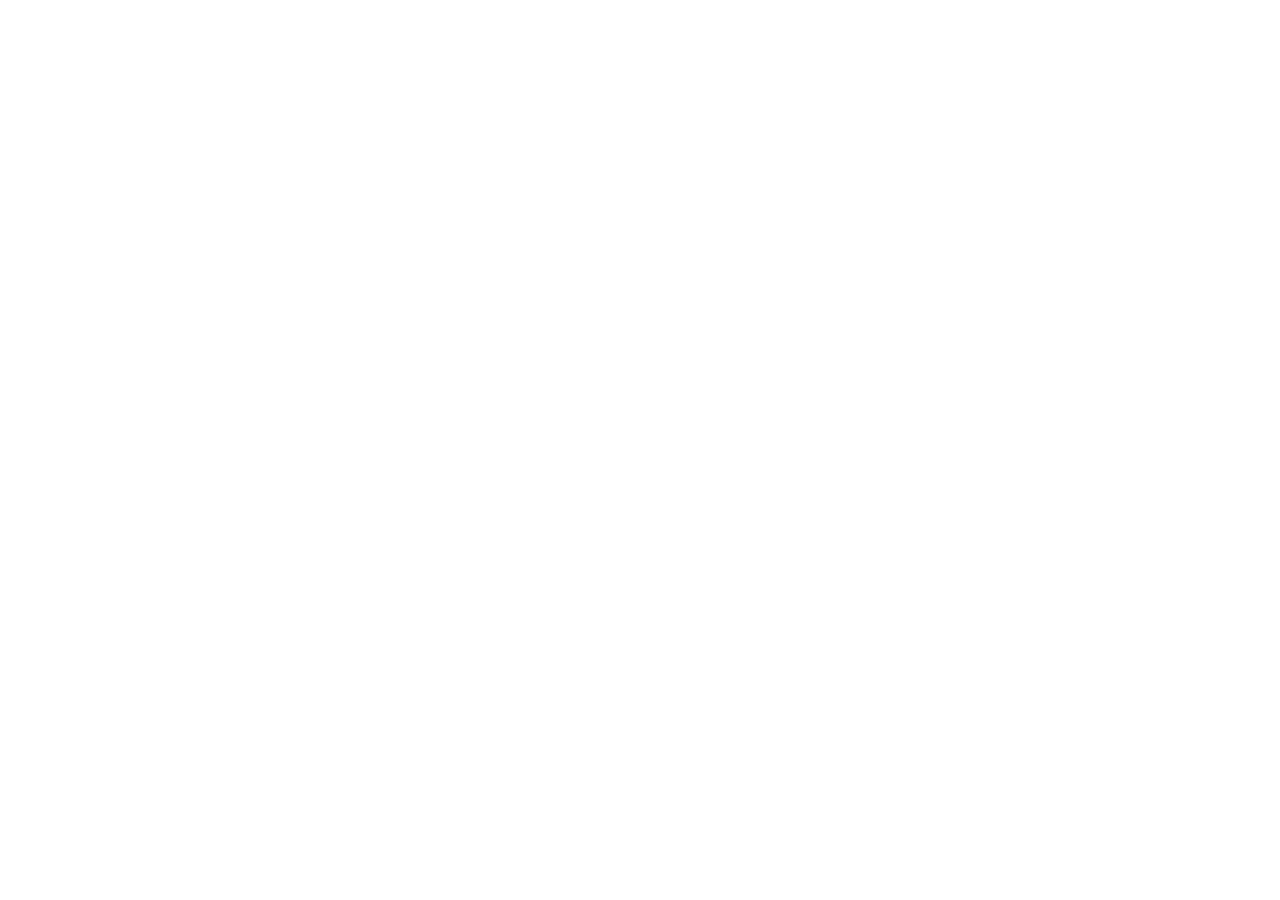
==== index.html @ 4c338eb1 "1" ====
<!DOCTYPE html>
<html lang="en">
    <head>
        <meta charset="UTF-8">
        <meta name="viewport" content="width=device-width, initial-scale=1.0">
        <title>Document</title>
    </head>
    <body>

    </body>
</html>
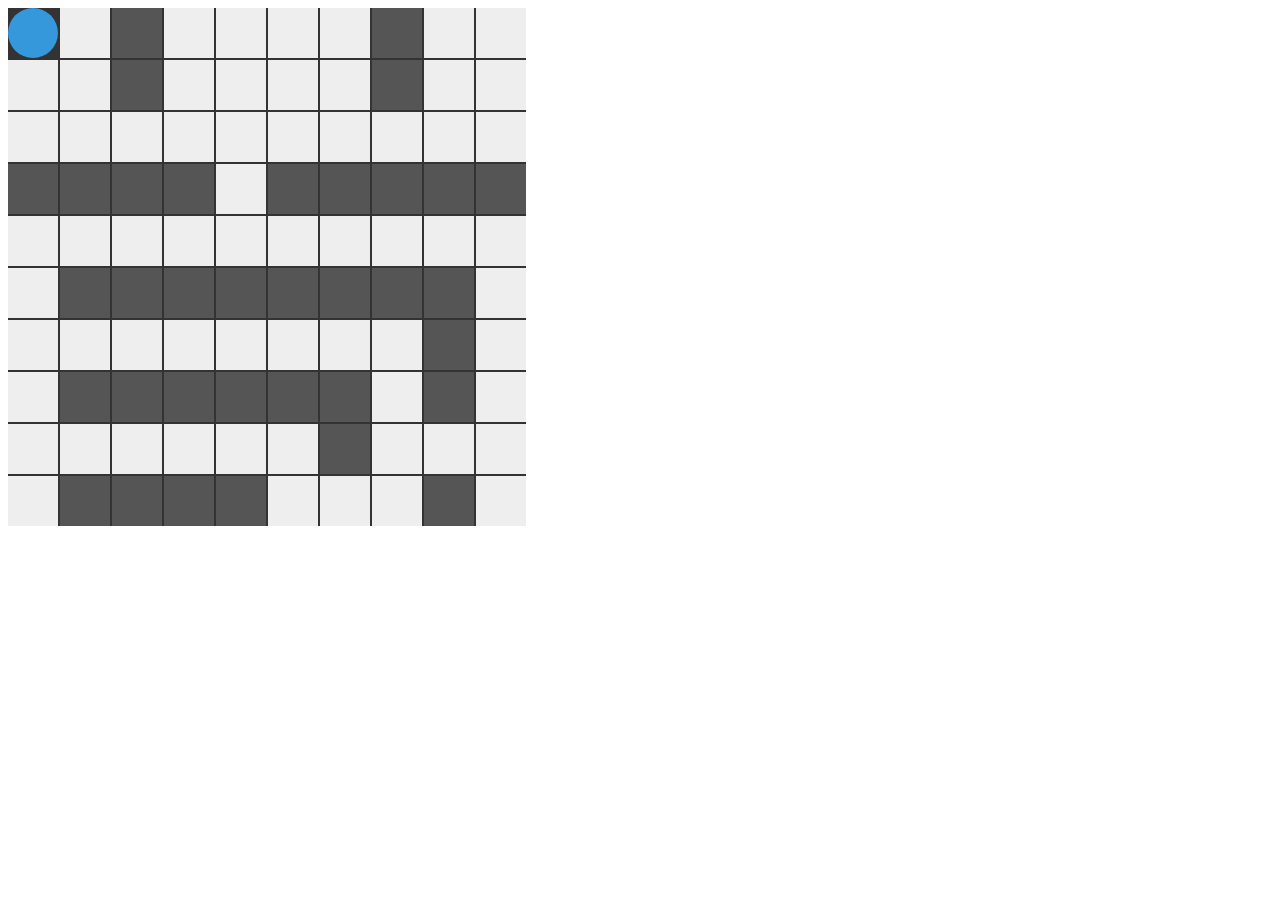
==== commit 42975419: "first logic" ====
--- a/index.html
+++ b/index.html
@@ -1,11 +1,14 @@
 <!DOCTYPE html>
-<html lang="en">
+<html lang="uk">
     <head>
         <meta charset="UTF-8">
         <meta name="viewport" content="width=device-width, initial-scale=1.0">
-        <title>Document</title>
+        <link rel="stylesheet" href="style/board.css">
+        <title>Interectiv Map</title>
     </head>
     <body>
-
+        <div id="game-board" class="board"></div>
+</style>
+<script src="logick/interectiv.js"></script>
     </body>
 </html>
--- a/style/board.css
+++ b/style/board.css
@@ -0,0 +1,20 @@
+ #game-board {
+    display: grid;
+    grid-template-columns: repeat(10, 50px); 
+    grid-template-rows: repeat(10, 50px);
+    gap: 2px;
+    background-color: #333;
+    width: max-content;
+  }
+
+  .cell {
+    width: 50px;
+    height: 50px;
+    background-color: #eee;
+    display: flex;
+    align-items: center;
+    justify-content: center;
+  }
+
+  .wall { background-color: #555; }
+  .player { background-color: #3498db; border-radius: 50%; }
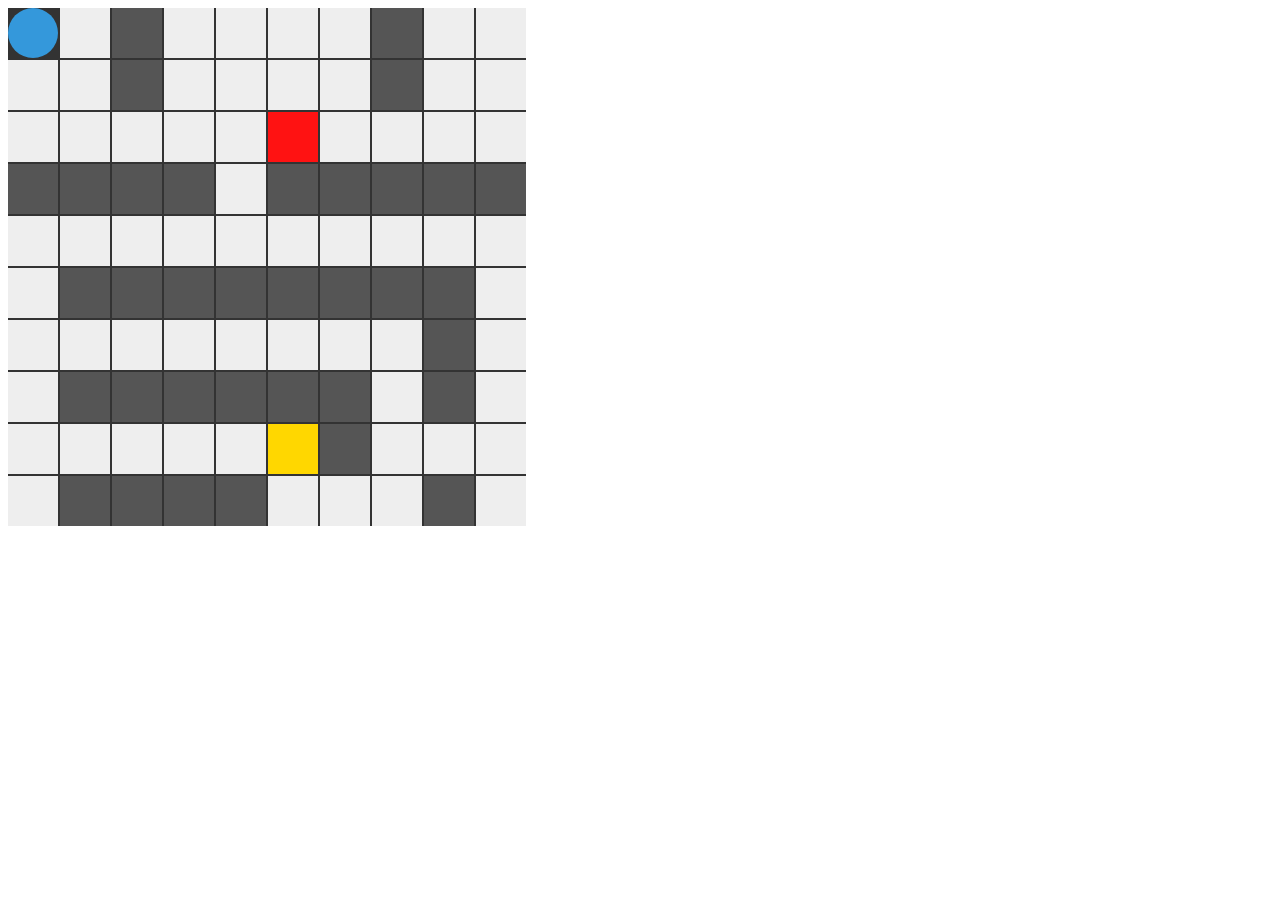
==== commit 4d9643f5: "Прописана основна логіка гри" ====
--- a/index.html
+++ b/index.html
@@ -8,6 +8,14 @@
     </head>
     <body>
         <div id="game-board" class="board"></div>
+        <div id="overlay" class="overlay" style="display: none;">
+  <div class="box">
+    <h2>Заголовок</h2>
+    <p>Контент боксу</p>
+    <button onclick="hideBox()">Закрити</button>
+  </div>
+</div>
+
 </style>
 <script src="logick/interectiv.js"></script>
     </body>
--- a/style/board.css
+++ b/style/board.css
@@ -1,20 +1,61 @@
- #game-board {
-    display: grid;
-    grid-template-columns: repeat(10, 50px); 
-    grid-template-rows: repeat(10, 50px);
-    gap: 2px;
-    background-color: #333;
-    width: max-content;
-  }
+#game-board {
+  display: grid;
+  grid-template-columns: repeat(10, 50px);
+  grid-template-rows: repeat(10, 50px);
+  gap: 2px;
+  background-color: #333;
+  width: max-content;
+}
 
-  .cell {
-    width: 50px;
-    height: 50px;
-    background-color: #eee;
-    display: flex;
-    align-items: center;
-    justify-content: center;
-  }
+.cell {
+  width: 50px;
+  height: 50px;
+  background-color: #eee;
+  display: flex;
+  align-items: center;
+  justify-content: center;
+}
 
-  .wall { background-color: #555; }
-  .player { background-color: #3498db; border-radius: 50%; }+.wall {
+  background-color: #555;
+}
+.player {
+  background-color: #3498db;
+  border-radius: 50%;
+}
+.ladder-up {
+  background-color: #f1c40f;
+  position: relative;
+}
+.ladder-up::after {
+  content: "▲";
+}
+
+.ladder-down {
+  background-color: #e67e22;
+  position: relative;
+}
+.ladder-down::after {
+  content: "▼";
+}
+.stairs {
+  background-color: gold;
+}
+.overlay {
+  position: fixed;
+  inset: 0;
+  background: rgba(0, 0, 0, 0.5);
+  display: flex;
+  align-items: center;
+  justify-content: center;
+  z-index: 999;
+}
+
+.box {
+  background: #fff;
+  padding: 20px 30px;
+  border-radius: 10px;
+}
+.trigger {
+ background-color: #ff1212;
+}
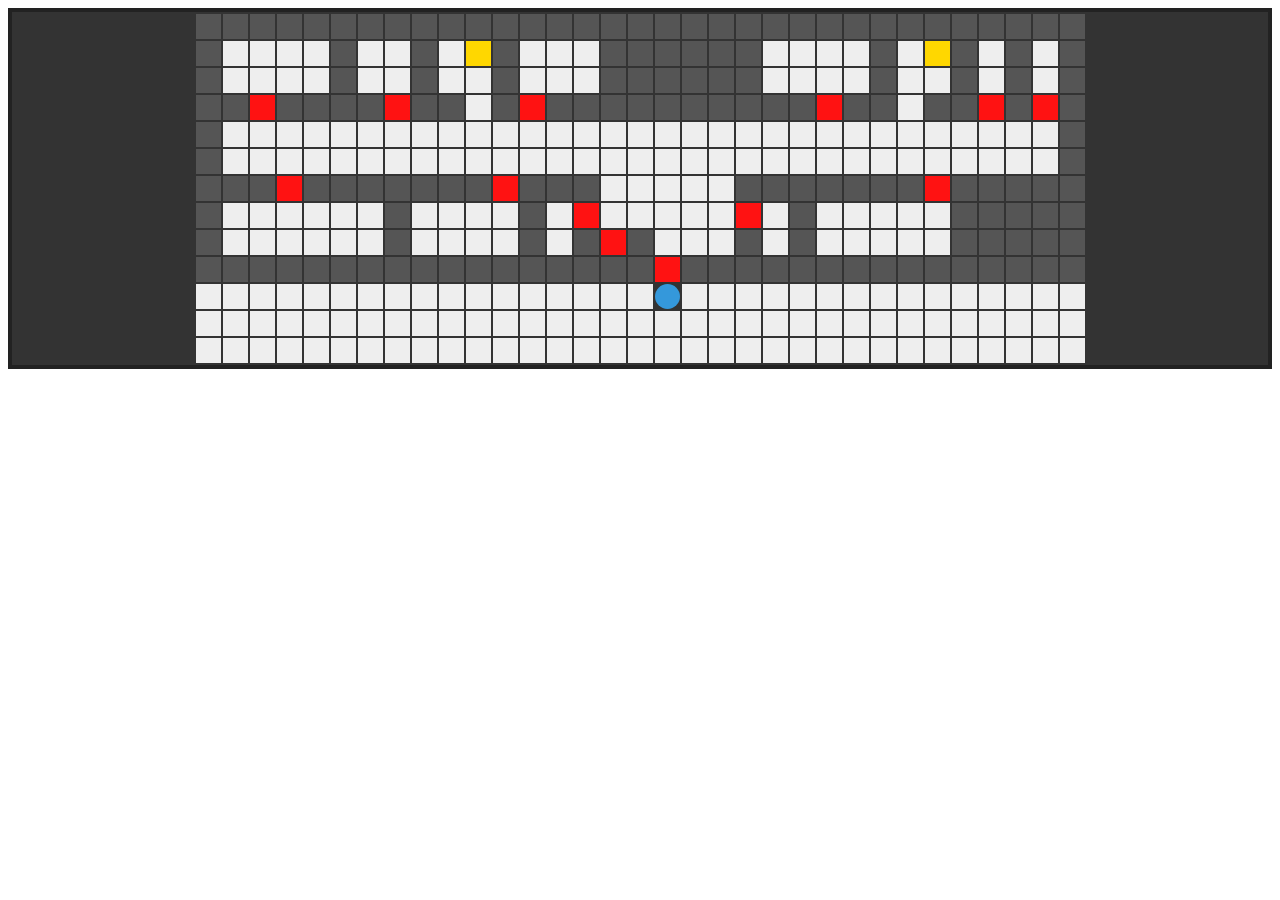
==== commit 3592eeed: "Поміняно упавління, зменшенно мапу, мапа готова +- на 35-50%" ====
--- a/index.html
+++ b/index.html
@@ -7,7 +7,9 @@
         <title>Interectiv Map</title>
     </head>
     <body>
-        <div id="game-board" class="board"></div>
+     <div>
+            <div id="game-board" class="board"></div>
+    </div>
         <div id="overlay" class="overlay" style="display: none;">
   <div class="box">
     <h2>Заголовок</h2>
--- a/style/board.css
+++ b/style/board.css
@@ -1,15 +1,18 @@
 #game-board {
   display: grid;
-  grid-template-columns: repeat(10, 50px);
-  grid-template-rows: repeat(10, 50px);
+  grid-template-columns: repeat(10, 25px);
+  grid-template-rows: repeat(10, 25px);
   gap: 2px;
   background-color: #333;
-  width: max-content;
+  padding: 2px;
+  justify-content: center; 
+  align-items: center;
+  border: 4px solid #222;
 }
 
 .cell {
-  width: 50px;
-  height: 50px;
+  width: 25px;
+  height: 25px;
   background-color: #eee;
   display: flex;
   align-items: center;
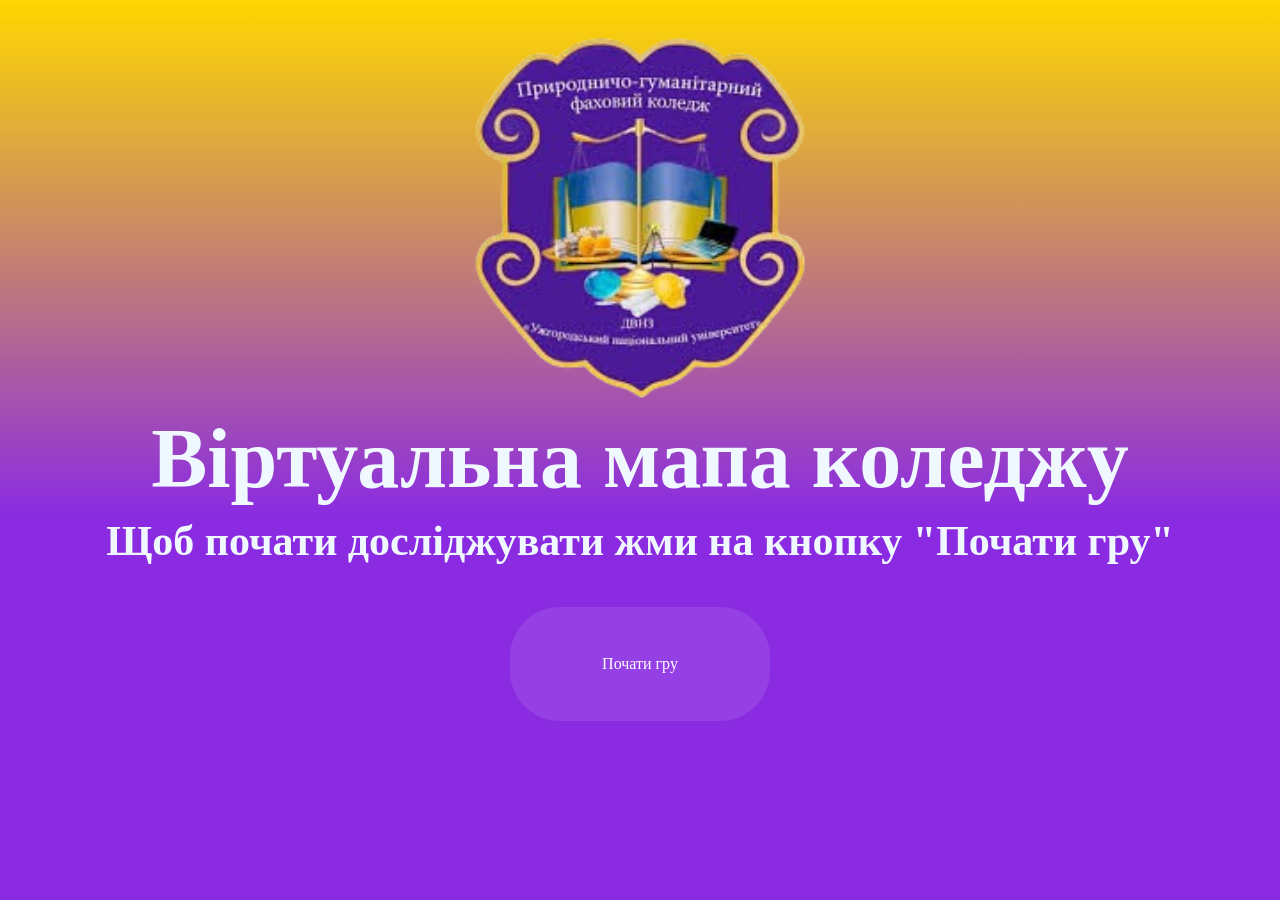
==== commit 93999a1b: "Last" ====
--- a/index.html
+++ b/index.html
@@ -1,24 +1,36 @@
 <!DOCTYPE html>
-<html lang="uk">
+<html lang="en">
     <head>
         <meta charset="UTF-8">
         <meta name="viewport" content="width=device-width, initial-scale=1.0">
-        <link rel="stylesheet" href="style/board.css">
-        <title>Interectiv Map</title>
+        <title>Інтерактивна мапа ПГФК ДВНЗ "УжНУ"</title>
+        <link rel="shortcut icon" href="image/logo.jpg">
+        <link rel="stylesheet" href="style/mainpage.css">
+
+        <meta name="description" conten="Віртуальна мапа Природничо Гуманітарного Фахового Коледжу.">
+        <meta name="author" content="KN-33">
+        <meta name="viewport" content="width=device-width, initial-scale=1.0">
+
+        <meta property="og:title" content="Віртуальна мапа коледжу">
+        <meta property="og.type" content="website">
+        <meta property="og.url" content="https://example.com/main">
+        <meta property="og.image" content="https://example.com/logo.jpg">
+        <meta property="og.description" content="Інтерактивна віртуальна мапа коледжу в реальному часі">
     </head>
     <body>
-     <div>
-            <div id="game-board" class="board"></div>
-    </div>
-        <div id="overlay" class="overlay" style="display: none;">
-  <div class="box">
-    <h2>Заголовок</h2>
-    <p>Контент боксу</p>
-    <button onclick="hideBox()">Закрити</button>
-  </div>
-</div>
+        <header>
+            <picture>
+                <img src="image/logo_header.png" alt="ПГФК ДВНЗ 'УжНУ'" width="400">
+            </picture>
+            <h1>Віртуальна мапа коледжу</h1>
+        </header>
 
-</style>
-<script src="logick/interectiv.js"></script>
+        <main>
+            <h2>Щоб почати досліджувати жми на кнопку "Почати гру"</h2>
+            <a href="mappage.html" class="button">Почати гру</a>
+        </main>
+        <footer>
+
+        </footer>
     </body>
 </html>
--- a/style/mainpage.css
+++ b/style/mainpage.css
@@ -0,0 +1,57 @@
+* {
+    margin: 0;
+    padding: 0;
+    box-sizing: border-box;
+}
+
+header {
+    text-align: center;
+    background: linear-gradient(to bottom, gold, blueviolet);
+    padding: 10px;
+    font-family: cursive;
+    font-size: 42px;
+    color: aliceblue;
+}
+
+header img {
+    display: block;
+    margin-left: auto;
+    margin-right: auto; 
+}
+
+
+body {
+    text-align: center;
+    background-color: blueviolet;
+}
+
+hr {
+    border: none;
+    height: 2px;
+    background-color: blueviolet;
+    margin-top: 10px;
+}
+
+main h2 {
+    font-family: cursive;
+    font-size: 42px;
+    color:aliceblue ;    
+}
+
+main a {
+    display: inline-block;
+    text-decoration: none;
+    color: white;
+    padding: 48px 92px;
+    margin-top: 42px;
+    background-color: rgba(255, 255, 255, 0.1);
+    border-radius: 50px;
+    backdrop-filter: blur(5px);
+    font-family: cursive;
+    transition: transform 0.3s ease, background-color 0.3s ease;
+}
+
+main a:hover {
+    background-color: darkviolet;
+    transform: translateY(-10px);
+}
